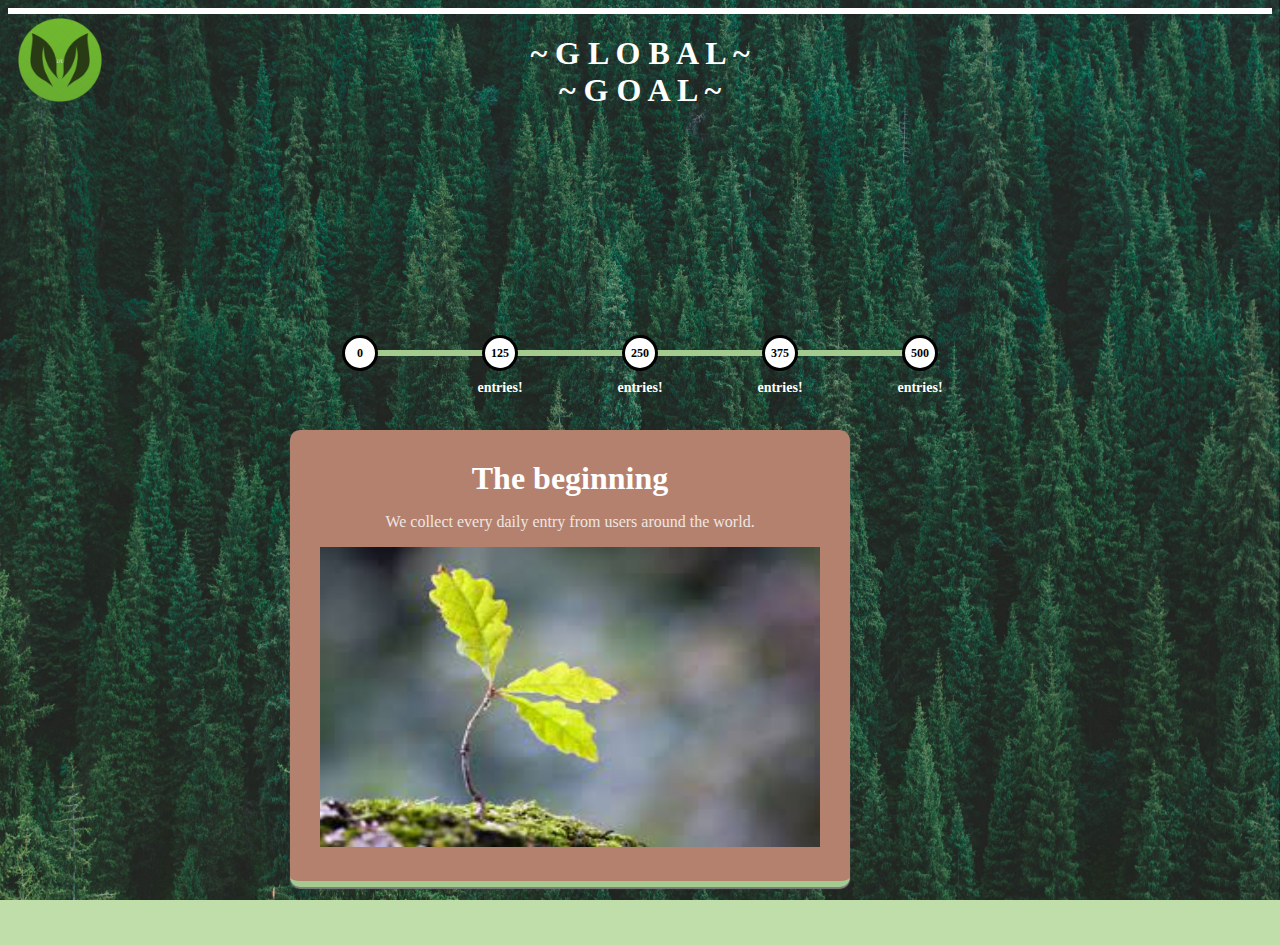
==== goals.html @ dc752d10 "Add files via upload" ====
<!DOCTYPE html>
<html>
<head>
    <link rel="stylesheet" href="style3.css">
    <a href="index.html">
        <img src="logo.png" alt="logo" style="position:absolute; width:100px;height:100px; left:10px; top:10px">
      </a>
      <style>
        body {
          background-image: url('forestbg.jpg');
          background-repeat: no-repeat;
          background-attachment: fixed;
          background-size: 100% 100%;
        }
        </style>
<title>Goals</title>
</head>
<body>

<h1>~ G L O B A L ~<br>~ G O A L ~</h1>


<div class='progress'>
    <div class='progress_inner'>
      <div class='progress_inner__step'>
        <label for='step-1'> </label>
      </div>
      <div class='progress_inner__step'>
        <label for='step-2'>entries!</label>
      </div>
      <div class='progress_inner__step'>
        <label for='step-3'>entries!</label>
      </div>
      <div class='progress_inner__step'>
        <label for='step-4'>entries!</label>
      </div>
      <div class='progress_inner__step'>
        <label for='step-5'>entries!</label>
      </div>
      <input checked='checked' id='step-1' name='step' type='radio'>
      <input id='step-2' name='step' type='radio'>
      <input id='step-3' name='step' type='radio'>
      <input id='step-4' name='step' type='radio'>
      <input id='step-5' name='step' type='radio'>
      <div class='progress_inner__bar'></div>
      <div class='progress_inner__bar--set'></div>
      <div class='progress_inner__tabs'>
        <div class='tab tab-0'>
          <h1>The beginning</h1>
          <p>We collect every daily entry from users around the world.</p>
          </p><img src="treesprout.jpg" alt="baby tree" style="height:300px; width:500px">
        
        </div>
        <div class='tab tab-1'>
          <h1>25 trees planted!</h1>
          <p>Five daily entries are equivalent to a full tree. At 125 entries, we hit our first milestone, and the first batch of 25 trees are planted!
            
          </p><img src="babytree.jpg" alt="baby tree" style="height:300px; width:500px">
        </div>
        <div class='tab tab-2'>
          <h1>50 trees planted!</h1>
          <p>Halfway to the finish line!</p>
        </p><img src="treefarm3.jpg" alt="baby tree" style="height:300px; width:500px">
        
        </div>
        <div class='tab tab-3'>
          <h1>75 trees planted!</h1>
          <p>info</p>
        </p><img src="treefarm2.jpg" alt="baby tree" style="height:300px; width:500px">
        
        </div>
        <div class='tab tab-4'>
          <h1>100 trees planted!!!</h1>
          <p>We reach our ultimate goal! Your everyday healthy habits have contributed to the planting of 100 total trees! </p>
          </p><img src="treefarm.jpg" alt="baby tree" style="height:300px; width:500px">
        
        </div>
    
      </div>
      <div class='progress_inner__status'>


        <div class="border-tree">
            <div class="layer">
              <div class="cut"></div>
            </div>
            <div class="layer">
              <div class="cut"></div>
            </div>
            <div class="layer">
              <div class="cut"></div>
            </div>
          </div>



      </div>
    </div>
  </div>
  





</body>
</html>
---- style3.css ----
body {
    font-family: Georgia, 'Times New Roman', Times, serif;
    background: #c0dea9;
    border-color:#a3cb8f;
    color: white;
    border-color:#a3cb8f;
    text-align: center;
    font-weight: 900;
    border-top: 6px solid white;
  }

body .progress_inner #step-1:checked + input + input + input + input + div + div + div + div > .box_base, body .progress_inner #step-5:checked + div + div + div + div > .box_base, body .progress_inner #step-4:checked + input + div + div + div + div > .box_base, body .progress_inner #step-3:checked + input + input + div + div + div + div > .box_base, body .progress_inner #step-2:checked + input + input + input + div + div + div + div > .box_base {
  top: 50%;
  left: 0px;
  opacity: 1;
}
body .progress_inner #step-1:checked + input + input + input + input + div + div + div + div > .box_item, body .progress_inner #step-5:checked + div + div + div + div > .box_item, body .progress_inner #step-4:checked + input + div + div + div + div > .box_item, body .progress_inner #step-3:checked + input + input + div + div + div + div > .box_item, body .progress_inner #step-2:checked + input + input + input + div + div + div + div > .box_item {
  top: -30px;
  left: 0px;
  opacity: 0;
}

body .progress_inner #step-2:checked + input + input + input + div + div + div + div > .box_lid, body .progress_inner #step-5:checked + div + div + div + div > .box_lid, body .progress_inner #step-4:checked + input + div + div + div + div > .box_lid {
  top: -20px;
  left: 0px;
  opacity: 0;
}
body .progress_inner #step-2:checked + input + input + input + div + div + div + div > .box_item, body .progress_inner #step-5:checked + div + div + div + div > .box_item, body .progress_inner #step-4:checked + input + div + div + div + div > .box_item {
  top: -10px;
  left: 0px;
  opacity: 1;
}

body .progress_inner #step-3:checked + input + input + div + div + div + div > .box_item, body .progress_inner #step-5:checked + div + div + div + div > .box_item, body .progress_inner #step-4:checked + input + div + div + div + div > .box_item {
  top: 10px;
  left: 0px;
  opacity: 1;
}
body .progress_inner #step-3:checked + input + input + div + div + div + div > .box_lid, body .progress_inner #step-5:checked + div + div + div + div > .box_lid, body .progress_inner #step-4:checked + input + div + div + div + div > .box_lid {
  top: -1px;
  left: 0px;
  opacity: 1;
}
body .progress_inner #step-3:checked + input + input + div + div + div + div > .box_ribbon, body .progress_inner #step-5:checked + div + div + div + div > .box_ribbon, body .progress_inner #step-4:checked + input + div + div + div + div > .box_ribbon {
  top: 70%;
  left: 0px;
  opacity: 0;
}
body .progress_inner #step-3:checked + input + input + div + div + div + div > .box_bow, body .progress_inner #step-5:checked + div + div + div + div > .box_bow, body .progress_inner #step-4:checked + input + div + div + div + div > .box_bow {
  top: 0px;
  left: 0px;
  opacity: 0;
}

body .progress_inner #step-4:checked + input + div + div + div + div > .box_ribbon, body .progress_inner #step-5:checked + div + div + div + div > .box_ribbon {
  top: 50%;
  left: 0px;
  opacity: 1;
}
body .progress_inner #step-4:checked + input + div + div + div + div > .box_bow, body .progress_inner #step-5:checked + div + div + div + div > .box_bow {
  top: -10px;
  left: 0px;
  opacity: 1;
}

body .progress_inner #step-5:checked + div + div + div + div > .box_tag {
  top: 10px;
  left: 20px;
  opacity: 1;
}
body .progress_inner #step-5:checked + div + div + div + div > .box_string {
  top: 10px;
  left: 20px;
  opacity: 1;
}

* {
  box-sizing: border-box;
}

body .progress_inner__status .box_string, body .progress_inner__status .box_tag, body .progress_inner__status .box_bow__right, body .progress_inner__status .box_bow__left, body .progress_inner__status .box_bow, body .progress_inner__status .box_ribbon, body .progress_inner__status .box_item, body .progress_inner__status .box_base, body .progress_inner, body .progress_inner__step:before {
  position: absolute;
  left: 0;
  right: 0;
  top: 50%;
  transform: translateY(-50%);
  margin: auto;
}

body .progress_inner__bar--set, body .progress_inner__bar {
  height: 6px;
  left: 10%;
  background: repeating-linear-gradient(45deg, #b3816e, #a3cb8f 4px, #b3816e 4px, #b3816e 10px);
  transition: width 800ms cubic-bezier(0.915, 0.015, 0.3, 1.005);
  border-radius: 6px;
  width: 0;
  position: relative;
  z-index: -1;
}

body .progress_inner__step:before {
  width: 30px;
  height: 30px;
  color: black;
  background: white;
  line-height: 30px;
  border: 3px solid black;
  font-size: 12px;
  top: 3px;
  border-radius: 100%;
  transition: all 0.4s;
  cursor: pointer;
  pointer-events: none;
}

body .progress_inner__step {
  width: 20%;
  font-size: 14px;
  padding: 0 10px;
  transition: all 0.4s;
  float: left;
  text-align: center;
  position: relative;
}
body .progress_inner__step label {
  padding-top: 50px;
  top: -20px;
  display: block;
  position: relative;
  cursor: pointer;
}
body .progress_inner__step:hover {
  color: white;
}
body .progress_inner__step:hover:before {
  color: white;
  background: #a3cb8f;
}

body .progress_inner {
  height: 200px;
  width: 700px;
}
body .progress_inner #step-5:checked + div {
  width: 80%;
}
body .progress_inner #step-5:checked + div + div + div > .tab:nth-of-type(5) {
  opacity: 1;
  top: 0;
}
body .progress_inner #step-5:checked + div + div + div + div {
  right: 10%;
}
body .progress_inner #step-4:checked + input + div {
  width: 60%;
}
body .progress_inner #step-4:checked + input + div + div + div > .tab:nth-of-type(4) {
  opacity: 1;
  top: 0;
}
body .progress_inner #step-4:checked + input + div + div + div + div {
  right: 30%;
}
body .progress_inner #step-3:checked + input + input + div {
  width: 40%;
}
body .progress_inner #step-3:checked + input + input + div + div + div > .tab:nth-of-type(3) {
  opacity: 1;
  top: 0;
}
body .progress_inner #step-3:checked + input + input + div + div + div + div {
  right: 50%;
}
body .progress_inner #step-2:checked + input + input + input + div {
  width: 20%;
}
body .progress_inner #step-2:checked + input + input + input + div + div + div > .tab:nth-of-type(2) {
  opacity: 1;
  top: 0;
}
body .progress_inner #step-2:checked + input + input + input + div + div + div + div {
  right: 70%;
}
body .progress_inner #step-1:checked + input + input + input + input + div {
  width: 0%;
}
body .progress_inner #step-1:checked + input + input + input + input + div + div + div > .tab:nth-of-type(1) {
  opacity: 1;
  top: 0;
}
body .progress_inner #step-1:checked + input + input + input + input + div + div + div + div {
  right: 90%;
}
body .progress_inner__step:nth-of-type(1):before {
  content: "0";
}
body .progress_inner__step:nth-of-type(2):before {
  content: "125";
}
body .progress_inner__step:nth-of-type(3):before {
  content: "250";
}
body .progress_inner__step:nth-of-type(4):before {
  content: "375";
}
body .progress_inner__step:nth-of-type(5):before {
  content: "500";
}
body .progress_inner__bar--set {
  width: 80%;
  top: -6px;
  background: #a3cb8f;
  position: relative;
  z-index: -2;
}
body .progress_inner__tabs .tab {
  opacity: 0;
  position: absolute;
  top: 40px;
  text-align: center;
  margin-top: 80px;
  box-shadow: 0px 2px 1px gray;
  padding: 30px;
  background: #b3816e;
  border-radius: 10px;
  transition: all 0.2s;
  color: white;
  border-bottom: 6px solid #a3cb8f;
}
body .progress_inner__tabs .tab h1 {
  margin: 0;
}
body .progress_inner__tabs .tab p {
  font-weight: 400;
  opacity: 0.8;
}
body .progress_inner__status {
  width: 40px;
  height: 40px;
  top: -80px;
  transition: right 800ms cubic-bezier(0.915, 0.015, 0.3, 1.005);
  transform: translateX(50%);
  position: absolute;
}
body .progress_inner__status div {
  opacity: 0;
  transition: all 600ms cubic-bezier(0.915, 0.015, 0.3, 1.005);
  transition-delay: 300ms;
}
body .progress_inner__status div {
  position: absolute;
}

body .progress_inner input[type=radio] {
  display: none;
}
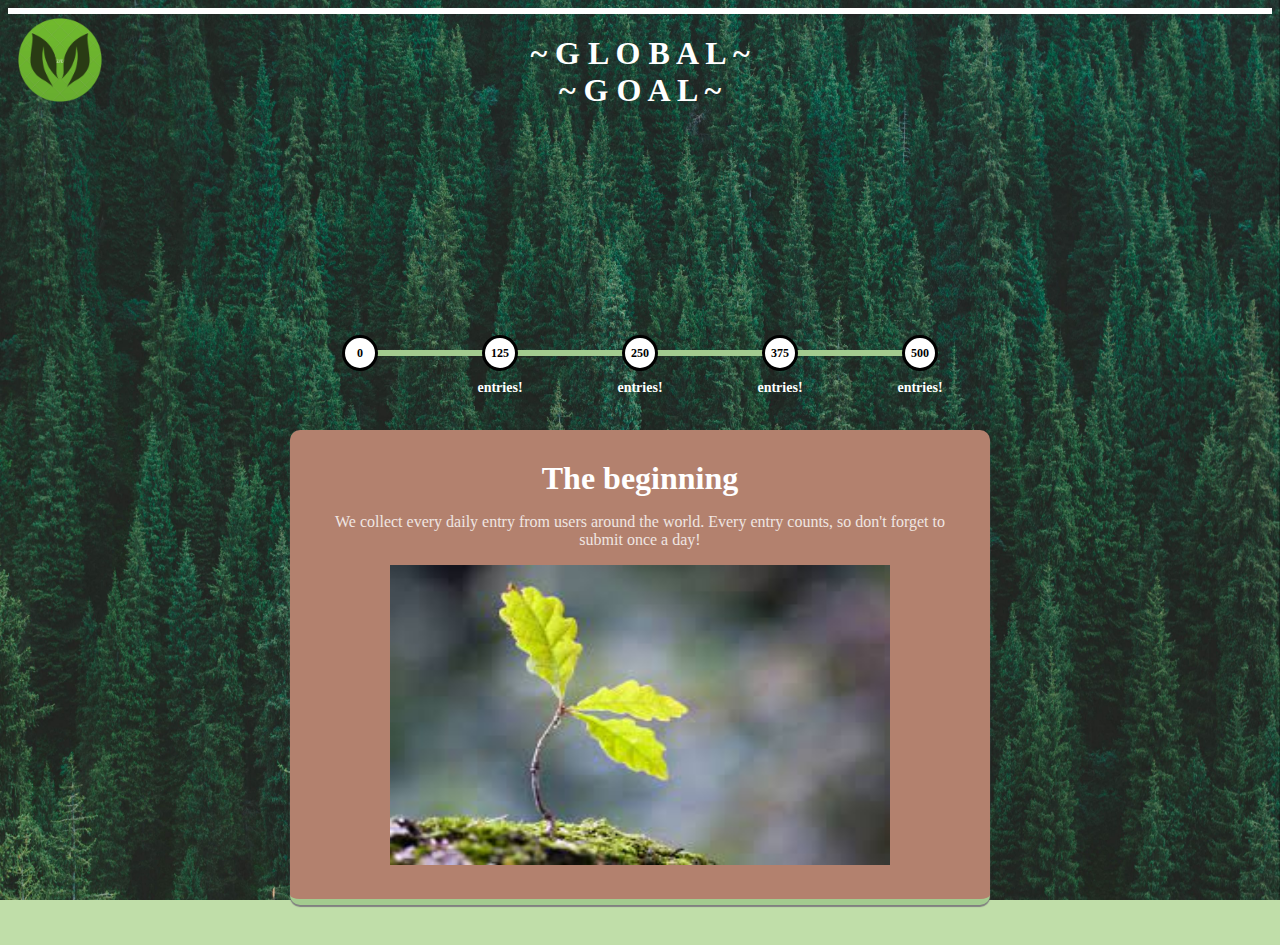
==== commit c4bf3c92: "Update goals.html" ====
--- a/goals.html
+++ b/goals.html
@@ -47,7 +47,7 @@
       <div class='progress_inner__tabs'>
         <div class='tab tab-0'>
           <h1>The beginning</h1>
-          <p>We collect every daily entry from users around the world.</p>
+          <p>We collect every daily entry from users around the world. Every entry counts, so don't forget to submit once a day!</p>
           </p><img src="treesprout.jpg" alt="baby tree" style="height:300px; width:500px">
         
         </div>
@@ -59,13 +59,13 @@
         </div>
         <div class='tab tab-2'>
           <h1>50 trees planted!</h1>
-          <p>Halfway to the finish line!</p>
+          <p>Good job! We're halfway to the finish line! FUN FACT: "Arbor" is the Latin word for tree!</p>
         </p><img src="treefarm3.jpg" alt="baby tree" style="height:300px; width:500px">
         
         </div>
         <div class='tab tab-3'>
           <h1>75 trees planted!</h1>
-          <p>info</p>
+          <p>We're almost there! Keep logging in daily and practice good selfcare habits! #staygreen #selfcare</p>
         </p><img src="treefarm2.jpg" alt="baby tree" style="height:300px; width:500px">
         
         </div>
@@ -104,4 +104,4 @@
 
 
 </body>
-</html>+</html>
